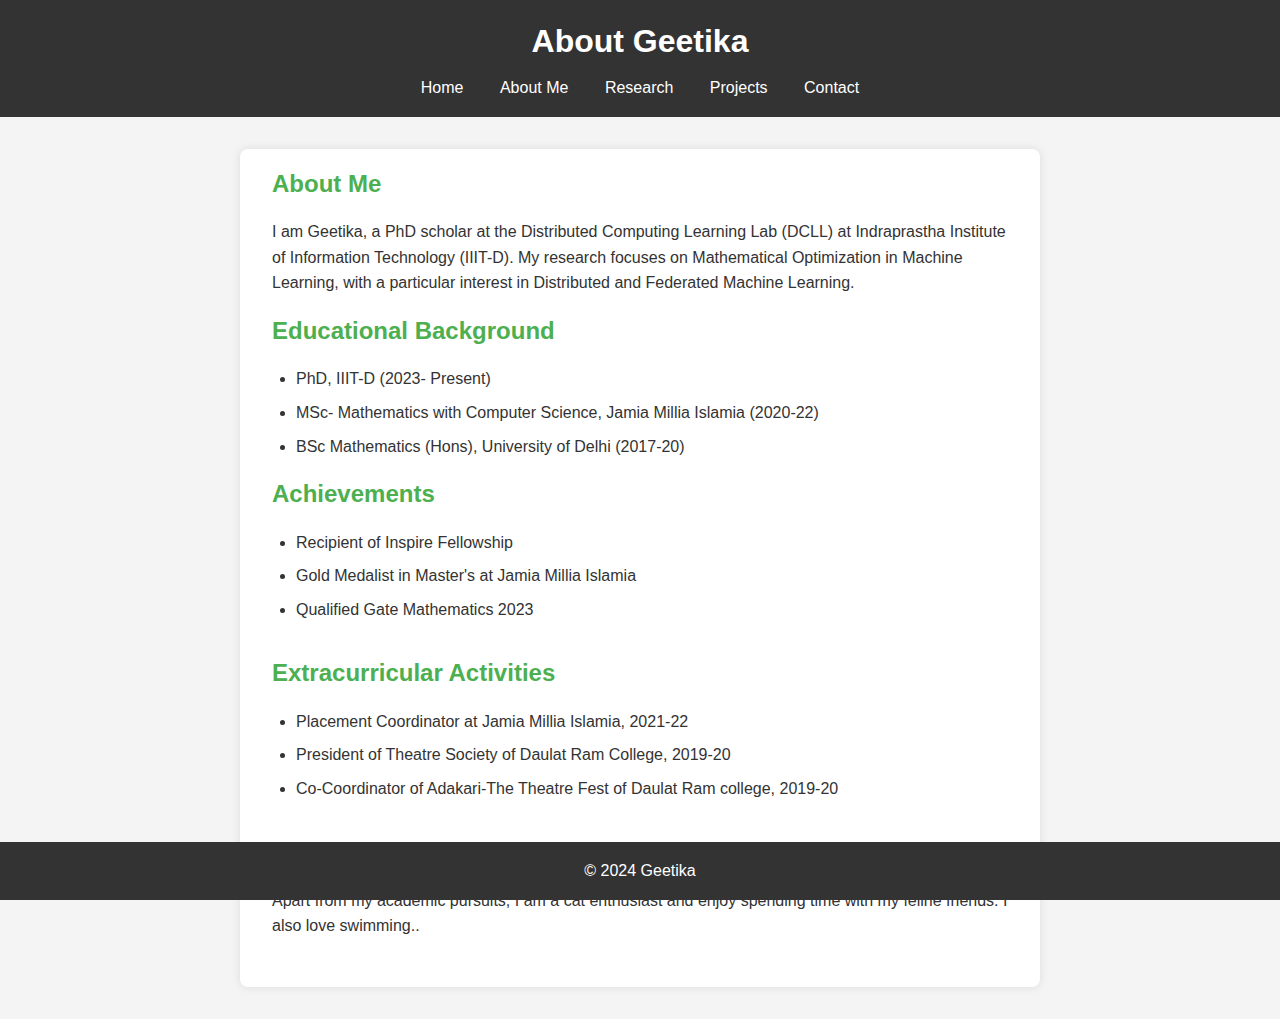
==== about.html @ 4a5cea8f "layout changed" ====
<!DOCTYPE html>
<html lang="en">
<head>
    <meta charset="UTF-8">
    <meta name="viewport" content="width=device-width, initial-scale=1.0">
    <title>About Geetika</title>
    <link rel="stylesheet" href="css/style.css">
</head>
<body>
    <header>
        <h1>About Geetika</h1>
        <nav>
            <ul>
                <li><a href="index.html">Home</a></li>
                <li><a href="about.html">About Me</a></li>
                <li><a href="research.html">Research</a></li>
                <li><a href="projects.html">Projects</a></li>
                <li><a href="contact.html">Contact</a></li>
            </ul>
        </nav>
    </header>
    <main>
        <section>
            <h2>About Me</h2>
            <p>I am Geetika, a PhD scholar at the Distributed Computing Learning Lab (DCLL) at Indraprastha Institute of Information Technology (IIIT-D). My research focuses on Mathematical Optimization in Machine Learning, with a particular interest in Distributed and Federated Machine Learning.</p>
            <h2>Educational Background</h2>
            <ul>
            
                <li>PhD, IIIT-D (2023- Present)</li>
                <li>MSc- Mathematics with Computer Science, Jamia Millia Islamia (2020-22)</li>
                <li>BSc Mathematics (Hons), University of Delhi (2017-20)</li>
            </ul>
            <h2>Achievements</h2>
            <ul>
                <li>Recipient of Inspire Fellowship</li>
                <li>Gold Medalist in Master's at Jamia Millia Islamia</li>
                <li>Qualified Gate Mathematics 2023</li>
            </ul>
        </section>
        <section id="extracurricular">
            <h2>Extracurricular Activities</h2>
            <ul>
                <li>Placement Coordinator at Jamia Millia Islamia, 2021-22</li>
                <li>President of Theatre Society of Daulat Ram College, 2019-20</li>
                <li>Co-Coordinator of Adakari-The Theatre Fest of Daulat Ram college, 2019-20</li>
            </ul>
        </section>
        <section id="hobbies">
            <h2>Hobbies</h2>
            <p>Apart from my academic pursuits, I am a cat enthusiast and enjoy spending time with my feline friends. I also love swimming..</p>
        </section>
    </main>
    <footer>
        <p>&copy; 2024 Geetika</p>
    </footer>
</body>
</html>
---- css/style.css ----
/* Reset some default browser styles */
* {
    margin: 0;
    padding: 0;
    box-sizing: border-box;
}

/* Body styles */
body {
    font-family: 'Arial', sans-serif;
    line-height: 1.6;
    background-color: #f4f4f4;
    color: #333;
}

/* Header styles */
header {
    background-color: #333;
    color: white;
    padding: 1rem;
    text-align: center;
}

header h1 {
    margin-bottom: 0.5rem;
}

header p {
    font-size: 1.2rem;
    margin-bottom: 1rem;
}

header nav ul {
    list-style: none;
    padding: 0;
}

header nav ul li {
    display: inline;
    margin: 0 1rem;
}

header nav ul li a {
    color: white;
    text-decoration: none;
}

header nav ul li a:hover {
    text-decoration: underline;
}

/* Main content styles */
main {
    max-width: 800px;
    margin: 2rem auto;
    padding: 1rem 2rem;
    background-color: white;
    border-radius: 8px;
    box-shadow: 0 0 10px rgba(0, 0, 0, 0.1);
}

/* Section styles */
section {
    margin-bottom: 2rem;
}

section h2 {
    color: #4CAF50;
    margin-bottom: 1rem;
}

section img {
    max-width: 150px;
    border-radius: 50%;
    display: block;
    margin: 1rem auto;
}

section p, section ul {
    margin-bottom: 1rem;
}

section ul {
    list-style-type: disc;
    padding-left: 1.5rem;
}

section ul li {
    margin-bottom: 0.5rem;
}

/* Footer styles */
footer {
    background-color: #333;
    color: white;
    text-align: center;
    padding: 1rem 0;
    position: absolute;
    bottom: 0;
    width: 100%;
}

/* Link styles */
a {
    color: #4CAF50;
    text-decoration: none;
}

a:hover {
    text-decoration: underline;
}
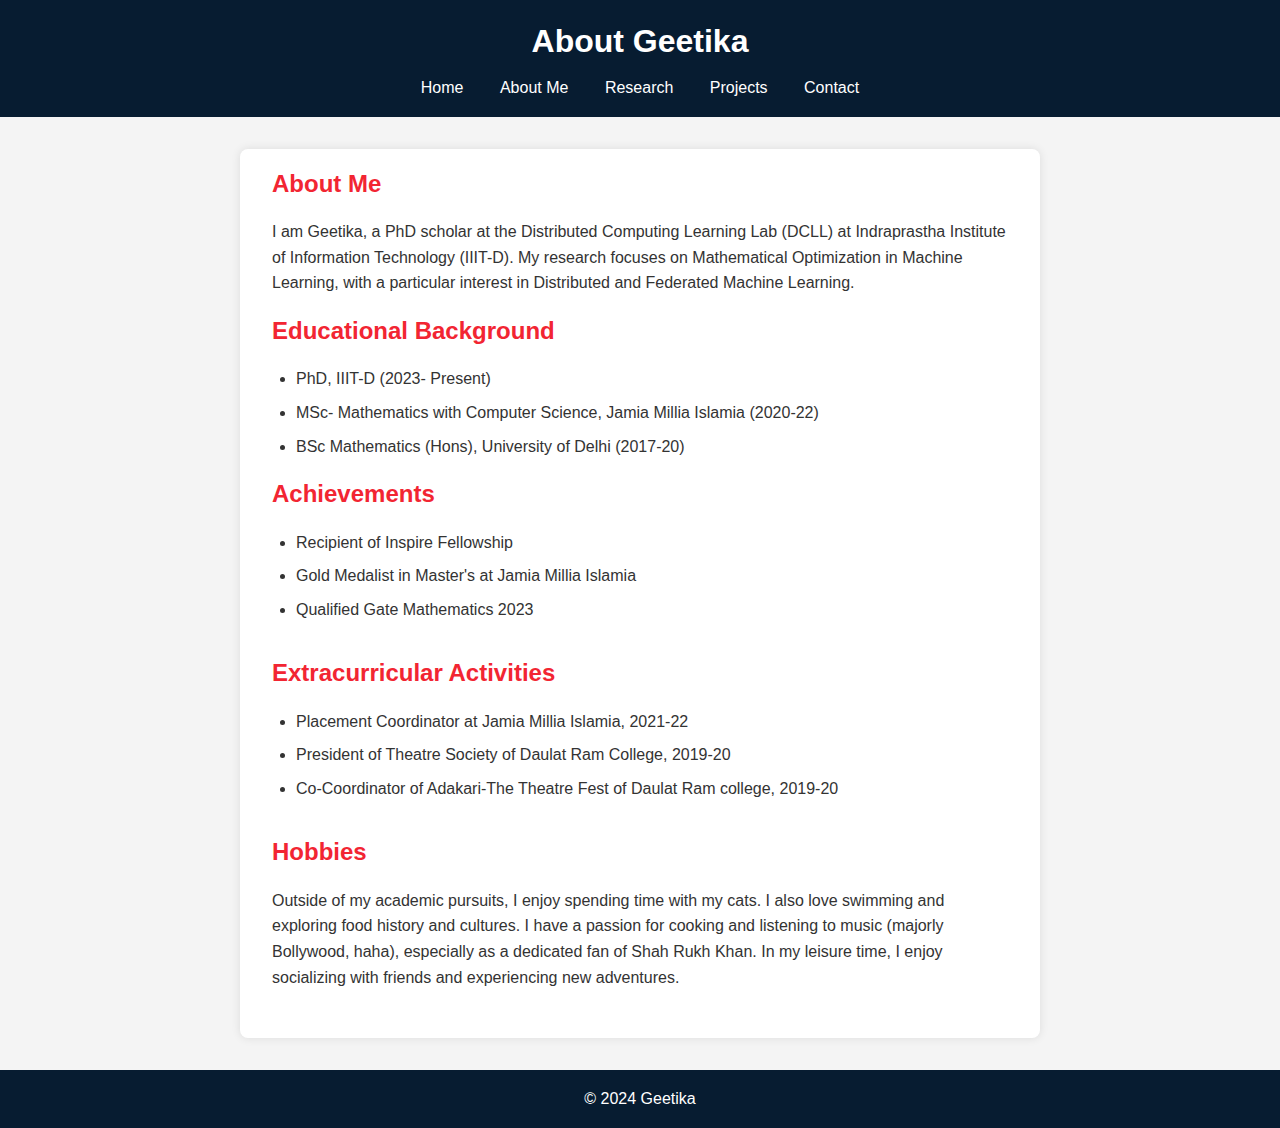
==== commit 364fc1a8: "layout changed+9" ====
--- a/about.html
+++ b/about.html
@@ -47,7 +47,9 @@
         </section>
         <section id="hobbies">
             <h2>Hobbies</h2>
-            <p>Apart from my academic pursuits, I am a cat enthusiast and enjoy spending time with my feline friends. I also love swimming..</p>
+            <p><p><p>Outside of my academic pursuits, I enjoy spending time with my cats. I also love swimming and exploring food history and cultures. I have a passion for cooking and listening to music (majorly Bollywood, haha), especially as a dedicated fan of Shah Rukh Khan. In my leisure time, I enjoy socializing with friends and experiencing new adventures.</p>
+        </p>
+        </p>
         </section>
     </main>
     <footer>
--- a/css/style.css
+++ b/css/style.css
@@ -11,11 +11,14 @@
     line-height: 1.6;
     background-color: #f4f4f4;
     color: #333;
+    display: flex;
+    flex-direction: column;
+    min-height: 100vh;
 }
 
 /* Header styles */
 header {
-    background-color: #333;
+    background-color: #071c31;
     color: white;
     padding: 1rem;
     text-align: center;
@@ -51,6 +54,7 @@
 
 /* Main content styles */
 main {
+    flex: 1;
     max-width: 800px;
     margin: 2rem auto;
     padding: 1rem 2rem;
@@ -65,12 +69,13 @@
 }
 
 section h2 {
-    color: #4CAF50;
+    color: #f22532;
     margin-bottom: 1rem;
 }
 
-section img {
-    max-width: 150px;
+section img{
+    width: 200px;
+    height: 200px;
     border-radius: 50%;
     display: block;
     margin: 1rem auto;
@@ -91,18 +96,18 @@
 
 /* Footer styles */
 footer {
-    background-color: #333;
+    background-color: #071c31;
     color: white;
     text-align: center;
     padding: 1rem 0;
-    position: absolute;
+    position: relative;
     bottom: 0;
     width: 100%;
 }
 
 /* Link styles */
 a {
-    color: #4CAF50;
+    color: #f22532;
     text-decoration: none;
 }
 
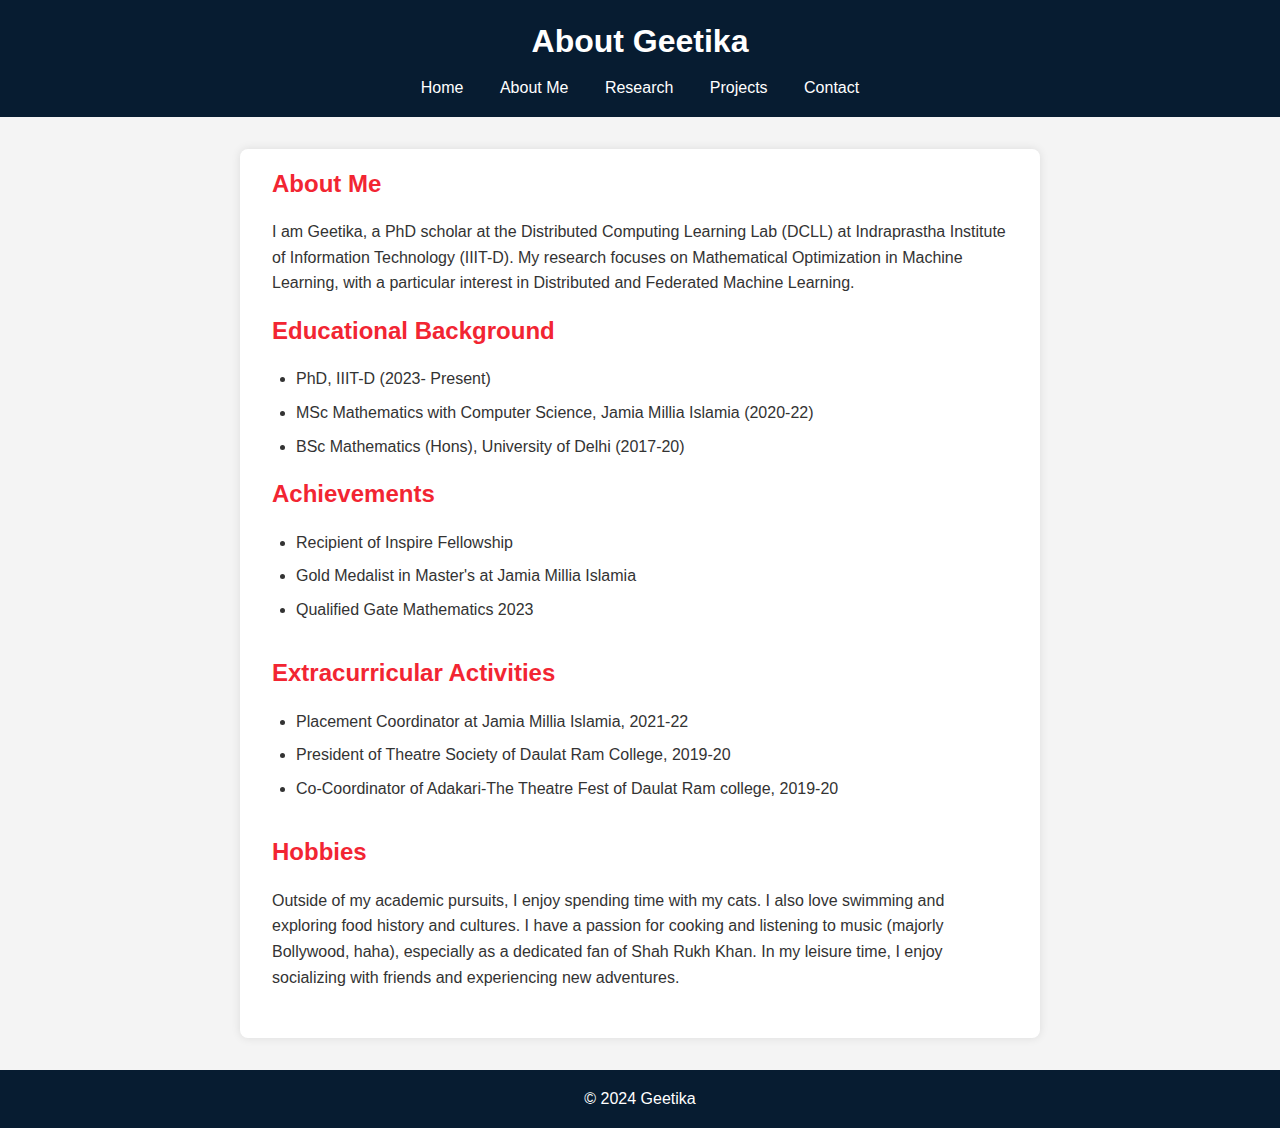
==== commit b33a2ce5: "layout changed+9" ====
--- a/about.html
+++ b/about.html
@@ -27,7 +27,7 @@
             <ul>
             
                 <li>PhD, IIIT-D (2023- Present)</li>
-                <li>MSc- Mathematics with Computer Science, Jamia Millia Islamia (2020-22)</li>
+                <li>MSc Mathematics with Computer Science, Jamia Millia Islamia (2020-22)</li>
                 <li>BSc Mathematics (Hons), University of Delhi (2017-20)</li>
             </ul>
             <h2>Achievements</h2>
